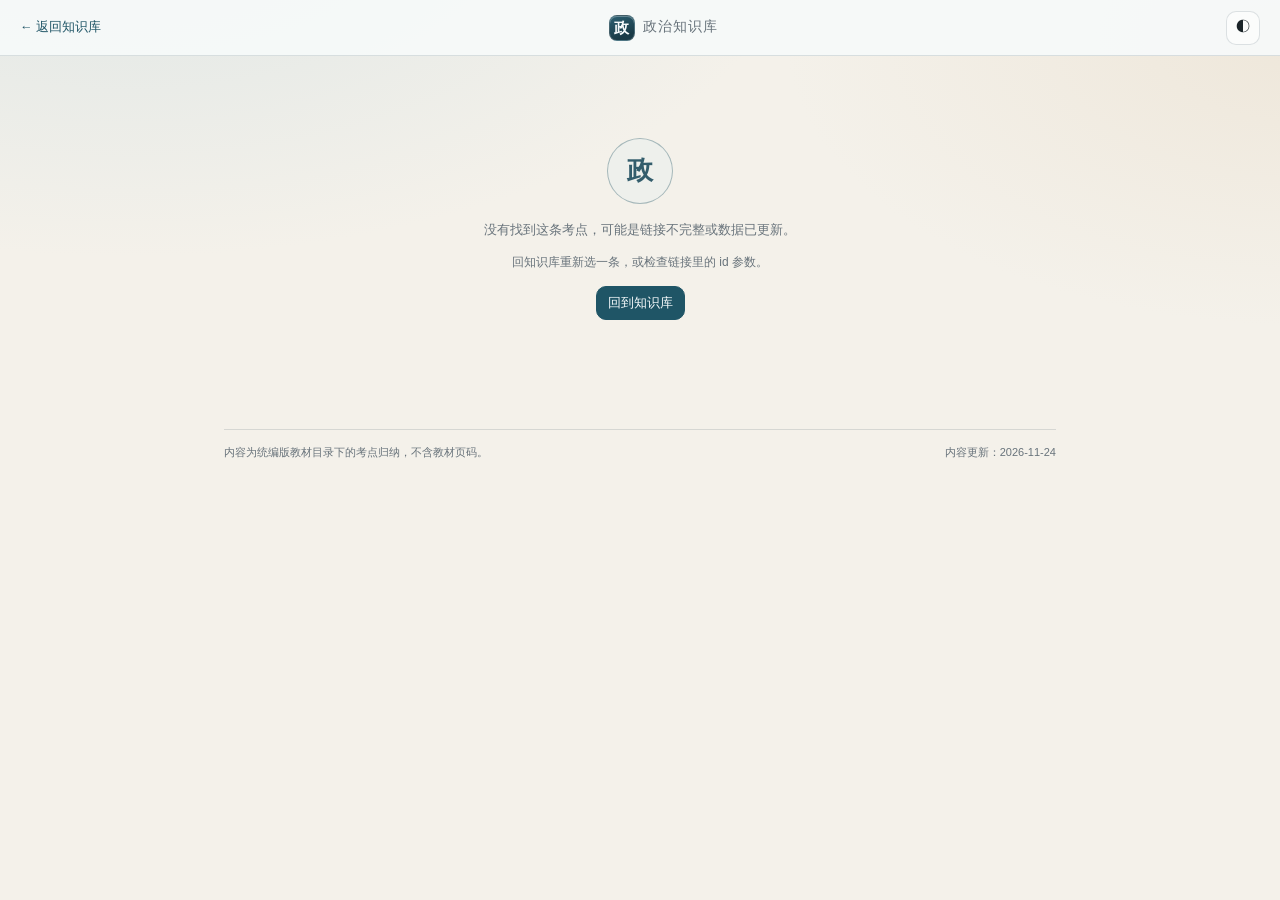
==== detail.html @ 2c2c84e7 "政治知识库：七本书 58 课 222 条考点，三栏站点 + 备份 + 离线" ====
<!DOCTYPE html>
<html lang="zh-CN">
<head>
<meta charset="utf-8">
<meta name="viewport" content="width=device-width, initial-scale=1, viewport-fit=cover">
<title>考点详情 · 政治知识库</title>
<meta name="description" content="高中思想政治单条考点详情：结论、要点、易错、考法、关键词与个人笔记，可独立打开与分享。">
<meta name="theme-color" content="#f4f1ea">
<script>(function(){try{var t=localStorage.getItem("zz.theme");if(!t){t=matchMedia("(prefers-color-scheme: dark)").matches?"dark":"light"}document.documentElement.dataset.theme=t}catch(e){}})();</script>
<link rel="stylesheet" href="assets/css/site.css?v=20261124d">
<link rel="icon" href="data:image/svg+xml,%3Csvg xmlns='http://www.w3.org/2000/svg' viewBox='0 0 64 64'%3E%3Crect width='64' height='64' rx='13' fill='%231f5566'/%3E%3Ctext x='32' y='45' text-anchor='middle' font-family='serif' font-size='34' fill='%23f7fbfc'%3E政%3C/text%3E%3C/svg%3E">
</head>
<body class="standalone">
<header class="page-head">
  <a class="page-back" href="index.html">← 返回知识库</a>
  <div class="page-brand"><span class="brand-mark" aria-hidden="true">政</span><span>政治知识库</span></div>
  <div class="page-head-actions">
    <button id="themeToggle" class="theme-btn" title="切换明暗主题" aria-label="切换明暗主题">◐</button>
  </div>
</header>

<main class="detail-page">
  <div id="detailBody" class="detail-body"></div>
  <div id="detailMissing" class="detail-empty" hidden>
    <div class="empty-glyph" aria-hidden="true">政</div>
    <p>没有找到这条考点，可能是链接不完整或数据已更新。</p>
    <p class="muted small">回知识库重新选一条，或检查链接里的 id 参数。</p>
    <p style="margin-top:14px"><a class="btn primary" href="index.html">回到知识库</a></p>
  </div>
  <footer class="page-foot">
    <span>内容为统编版教材目录下的考点归纳，不含教材页码。</span>
    <span id="pageUpdated"></span>
  </footer>
</main>

<script src="data/content.js?v=20261124d"></script>
<script src="assets/js/store.js?v=20261124d"></script>
<script src="assets/js/render.js?v=20261124d"></script>
<script src="assets/js/detail.js?v=20261124d"></script>
</body>
</html>
---- assets/css/site.css ----
/* ============================================================
   高中政治知识库 · 视觉规范
   暖纸阅读面 + 蓝灰玻璃 + 宋体标题 + 细边框；明暗同构
   状态色：已掌握（松绿）/ 待复习（赭石）/ 今日已复习（青蓝）/ 未标记（灰）
   ============================================================ */

:root{
  --paper:#f4f1ea;
  --paper-deep:#ece7dc;
  --card:#fffdf8;
  --raise:#eef1ef;
  --line:rgba(28,58,70,.14);
  --line-strong:rgba(28,58,70,.26);
  --ink:#1b2428;
  --muted:#68737b;
  --accent:#1f5566;
  --accent-weak:#e2edf0;
  --ok:#2f6b4f;
  --ok-weak:#e5f0e8;
  --warn:#8a5a2b;
  --warn-weak:#f6ecdf;
  --bad:#8f3b3b;
  --bad-weak:#f7e6e4;
  --today:#2b5d7d;
  --today-weak:#e3edf4;
  --glass:rgba(247,250,250,.93);
  --glass-strong:rgba(255,253,248,.985);
  --serif:"Songti SC","Noto Serif SC","Source Han Serif SC",STSong,SimSun,serif;
  --sans:-apple-system,BlinkMacSystemFont,"PingFang SC","Hiragino Sans GB","Microsoft YaHei",sans-serif;
  --r-lg:16px;
  --r-md:11px;
  --r-sm:8px;
  --shadow-1:0 1px 2px rgba(24,40,48,.05);
  --shadow-pane:0 14px 38px rgba(24,48,60,.07);
  --shadow-card:0 3px 12px rgba(24,48,60,.05);
  --header-h:62px;
  --hero-h:168px;
}

[data-theme="dark"]{
  color-scheme:dark;
  --paper:#0d1518;
  --paper-deep:#0a1114;
  --card:#162127;
  --raise:#1d2b32;
  --line:rgba(148,192,206,.16);
  --line-strong:rgba(148,192,206,.34);
  --ink:#ece7dc;
  --muted:#9fb0b8;
  --accent:#8fc4cf;
  --accent-weak:#153039;
  --ok:#98cdb1;
  --ok-weak:#143026;
  --warn:#e2b58c;
  --warn-weak:#372417;
  --bad:#f0a8a8;
  --bad-weak:#382022;
  --today:#93bcd8;
  --today-weak:#152b39;
  --glass:rgba(14,24,29,.94);
  --glass-strong:rgba(18,30,36,.985);
  --shadow-1:0 1px 2px rgba(0,0,0,.3);
  --shadow-pane:0 18px 44px rgba(0,3,6,.46);
  --shadow-card:0 10px 24px rgba(0,3,6,.32);
}

color-scheme:light;
html{color-scheme:light}
[data-theme="dark"]{color-scheme:dark}

*{box-sizing:border-box}
[hidden]{display:none!important}
html,body{height:100%}
body{
  margin:0;
  background:
    radial-gradient(1100px 560px at 10% -10%, rgba(206,222,226,.55), transparent 62%),
    radial-gradient(900px 500px at 102% 4%, rgba(232,220,201,.48), transparent 58%),
    var(--paper);
  color:var(--ink);
  font:14px/1.62 var(--sans);
  overflow:hidden;
  -webkit-font-smoothing:antialiased;
  transition:background-color .3s ease,color .3s ease;
}
h1,h2,h3,h4{margin:0}
button,input,select,textarea{font:inherit;color:inherit}
a{color:var(--accent);text-decoration:none}
::selection{background:rgba(31,85,102,.18)}

.skip-link{position:absolute;left:-999px;top:8px;z-index:60;background:var(--card);padding:8px 12px;border:2px solid var(--accent);border-radius:8px}
.skip-link:focus{left:8px}

/* ---------- 顶栏 ---------- */
.topbar{
  height:var(--header-h);
  display:flex;align-items:center;gap:16px;
  padding:0 20px;
  background:var(--glass);
  border-bottom:1px solid var(--line);
  position:relative;z-index:25;
}
.brand{display:flex;align-items:center;gap:10px;flex:0 0 auto;min-width:0}
.brand-mark{
  width:34px;height:34px;flex:0 0 auto;border-radius:10px;
  display:grid;place-items:center;
  font-family:var(--serif);font-size:19px;font-weight:700;color:#f6fbfc;
  background:linear-gradient(160deg,#2c6072,#1a3b47 78%);
  border:1px solid rgba(255,255,255,.18);
  box-shadow:inset 0 1px 0 rgba(255,255,255,.28);
}
.brand-text{display:flex;flex-direction:column;line-height:1.24;min-width:0}
.brand-text strong{font-family:var(--serif);font-size:16.5px;font-weight:700;letter-spacing:.06em;white-space:nowrap}
#brandSub{font-size:10.5px;letter-spacing:.06em;color:var(--muted);white-space:nowrap}

.searchbox{
  flex:1 1 auto;min-width:120px;max-width:620px;margin:0 auto;
  display:flex;align-items:center;gap:8px;
  background:rgba(255,255,255,.6);
  border:1px solid var(--line-strong);border-radius:999px;
  padding:6px 13px;
  transition:background .16s,border-color .16s,box-shadow .16s;
}
[data-theme="dark"] .searchbox{background:rgba(255,255,255,.045)}
.searchbox:focus-within{background:var(--glass-strong);border-color:var(--accent);box-shadow:0 0 0 3px rgba(31,85,102,.14)}
.search-icon{color:var(--muted);font-size:16px;line-height:1;flex:0 0 auto}
#searchInput{flex:1 1 auto;min-width:0;border:0;background:transparent;outline:none;padding:4px 0;font-size:13.5px}
#searchInput::-webkit-search-cancel-button{display:none}
kbd{font:11px/1 ui-monospace,SFMono-Regular,Menlo,monospace;border:1px solid var(--line-strong);border-radius:4px;padding:2px 5px;color:var(--muted);background:rgba(255,255,255,.55)}
[data-theme="dark"] kbd{background:rgba(255,255,255,.06)}

.topactions{display:flex;align-items:center;gap:6px;flex:0 0 auto}
.topactions .ico{display:none}
.mobile-only{display:none!important}
.btn{
  display:inline-flex;align-items:center;gap:6px;justify-content:center;
  border:1px solid var(--line);background:rgba(255,255,255,.5);
  border-radius:10px;padding:6px 11px;cursor:pointer;white-space:nowrap;
  font-size:12.5px;color:var(--ink);
  transition:background .15s,border-color .15s,color .15s;
}
[data-theme="dark"] .btn{background:rgba(255,255,255,.045)}
.btn:hover{background:var(--accent-weak);border-color:var(--line-strong)}
.btn.primary{background:var(--accent);border-color:var(--accent);color:#f7fbfc}
.btn.primary:hover{background:#184553}
.btn.ghost{background:transparent;border-color:transparent}
.btn.ghost:hover{background:rgba(255,255,255,.5)}
[data-theme="dark"] .btn.ghost:hover{background:rgba(255,255,255,.06)}
.btn.small{padding:4px 8px;font-size:11.5px;border-radius:8px}
.btn.danger{color:var(--bad);border-color:rgba(143,59,59,.35)}
.btn.danger:hover{background:var(--bad-weak)}
.btn[aria-pressed="true"]{background:var(--accent);border-color:var(--accent);color:#f7fbfc}
.icon-btn{width:32px;height:32px;padding:0;border-radius:9px;border:1px solid transparent;background:transparent;cursor:pointer;display:grid;place-items:center;color:var(--muted);font-size:15px}
.icon-btn:hover{background:rgba(255,255,255,.5);color:var(--ink)}
[data-theme="dark"] .icon-btn:hover{background:rgba(255,255,255,.06)}
.theme-btn{width:34px;height:34px;border-radius:10px;border:1px solid var(--line);background:rgba(255,255,255,.5);cursor:pointer;display:grid;place-items:center;font-family:var(--serif);font-size:14px;color:var(--ink)}
[data-theme="dark"] .theme-btn{background:rgba(255,255,255,.05)}
.theme-btn:hover{border-color:var(--line-strong);background:var(--accent-weak)}
.count{display:inline-block;min-width:18px;padding:0 5px;border-radius:9px;background:var(--raise);color:var(--muted);font-size:10.5px;line-height:18px;text-align:center;font-variant-numeric:tabular-nums}
.count.warn{background:var(--warn-weak);color:var(--warn)}
.count.ok{background:var(--ok-weak);color:var(--ok)}
.muted{color:var(--muted)}
.small{font-size:12px}
:focus-visible{outline:2px solid var(--accent);outline-offset:2px;border-radius:6px}
.link-btn{border:0;background:none;color:var(--accent);cursor:pointer;font-size:11.5px;padding:2px 0}
.link-btn:hover{text-decoration:underline}

/* ---------- Hero：晨光与柱廊 ---------- */
.hero{position:relative;height:var(--hero-h);overflow:hidden;isolation:isolate;color:#f6fafb;border-bottom:1px solid rgba(255,255,255,.1)}
.hero-scape{position:absolute;inset:0;width:100%;height:100%;z-index:-2}
.hero::after{
  content:"";position:absolute;inset:0;z-index:-1;pointer-events:none;
  background:
    linear-gradient(90deg,rgba(9,26,33,.9) 0%,rgba(12,32,40,.66) 42%,rgba(12,32,40,.34) 68%,rgba(10,27,35,.72) 100%),
    linear-gradient(0deg,rgba(8,24,31,.45) 0%,transparent 56%);
}
[data-theme="dark"] .hero-scape{filter:brightness(.62) saturate(.8)}
.hero-inner{height:100%;max-width:1560px;margin:0 auto;padding:20px 30px 18px;display:grid;grid-template-columns:minmax(0,1fr) auto;align-items:center;gap:28px}
.hero-copy{min-width:0;max-width:760px}
.hero-eyebrow{margin:0 0 7px;display:flex;align-items:center;gap:9px;font:600 10px/1.3 ui-monospace,SFMono-Regular,Menlo,monospace;letter-spacing:.24em;color:#bcd2da;text-transform:uppercase}
.hero-eyebrow::before{content:"";width:20px;height:1px;background:rgba(220,238,244,.6)}
.hero h1{margin:0;font-family:var(--serif);font-weight:700;font-size:clamp(26px,3vw,38px);line-height:1.16;letter-spacing:.03em;color:#f8fbfc}
.hero h1 em{font-style:normal;color:#f2d8b8;text-decoration:underline;text-decoration-thickness:2px;text-underline-offset:6px;text-decoration-color:rgba(242,216,184,.66)}
.hero-lede{margin:8px 0 0;max-width:640px;font-size:12.5px;line-height:1.7;color:rgba(235,244,247,.84)}
.hero-meta{display:flex;align-items:center;gap:9px;flex-wrap:wrap;margin-top:10px;font-size:11px;color:rgba(228,241,246,.7);letter-spacing:.04em}
.hero-meta .dot{width:3px;height:3px;border-radius:50%;background:rgba(228,241,246,.45)}
.hero-metrics{display:grid;grid-template-columns:repeat(2,minmax(106px,1fr));gap:8px;flex:0 0 auto}
.metric{padding:9px 12px 8px;border-radius:13px;background:rgba(240,249,252,.12);border:1px solid rgba(227,243,249,.2);box-shadow:inset 0 1px 0 rgba(255,255,255,.2)}
.metric-label{display:block;font-size:9.5px;letter-spacing:.12em;color:rgba(226,241,247,.68)}
.metric-value{display:flex;align-items:baseline;gap:3px;margin-top:1px}
.metric-value strong{font-family:var(--serif);font-size:22px;line-height:1.15;color:#f8fbfc;font-variant-numeric:tabular-nums}
.metric-value small{font-size:9.5px;color:rgba(226,241,247,.56)}
.metric.accent{background:rgba(242,216,184,.14);border-color:rgba(242,216,184,.28)}
.metric.accent .metric-value strong{color:#f4dcc0}

/* ---------- 三栏 ---------- */
.layout{
  height:calc(100vh - var(--header-h) - var(--hero-h));
  display:grid;grid-template-columns:272px minmax(0,1fr) 398px;
  gap:12px;padding:12px 16px 16px;
  min-height:0;
}
.pane{min-width:0;min-height:0;display:flex;flex-direction:column;overflow:hidden;background:var(--glass);border:1px solid var(--line);border-radius:var(--r-lg);box-shadow:var(--shadow-pane),inset 0 1px 0 rgba(255,255,255,.5)}
[data-theme="dark"] .pane{box-shadow:var(--shadow-pane),inset 0 1px 0 rgba(255,255,255,.05)}
.center-pane{background:color-mix(in srgb,var(--paper) 78%,transparent)}
.pane-head{flex:0 0 auto;height:48px;padding:0 15px;display:flex;align-items:center;justify-content:space-between;border-bottom:1px solid var(--line);background:linear-gradient(180deg,rgba(255,255,255,.5),rgba(255,255,255,.12))}
[data-theme="dark"] .pane-head{background:linear-gradient(180deg,rgba(255,255,255,.04),transparent)}
.pane-head h2{display:flex;align-items:center;gap:8px;font-family:var(--serif);font-size:14px;font-weight:700;letter-spacing:.1em}
.pane-head h2::before{content:"";width:5px;height:5px;border-radius:50%;background:var(--accent)}

/* 左栏 */
.filters{flex:0 0 auto;padding:10px 12px 9px;display:grid;grid-template-columns:1fr 1fr;gap:8px;border-bottom:1px solid var(--line);background:rgba(255,255,255,.2)}
[data-theme="dark"] .filters{background:rgba(255,255,255,.015)}
.field{display:flex;flex-direction:column;gap:3px;font-size:10px;letter-spacing:.08em;color:var(--muted)}
.field select{height:31px;border:1px solid var(--line);border-radius:9px;background:rgba(255,255,255,.66);padding:0 7px;font-size:12px;color:var(--ink)}
[data-theme="dark"] .field select{background:rgba(255,255,255,.05)}
.field select:focus{border-color:var(--accent);outline:none}
.filters .link-btn{grid-column:1 / -1;justify-self:start}
.filters .field:nth-child(3){grid-column:1 / -1}
.tree{flex:1 1 auto;overflow-y:auto;overscroll-behavior:contain;-webkit-overflow-scrolling:touch;padding:6px 6px 18px}
.tree-book{margin-bottom:2px}
.tree-toggle{width:100%;display:flex;align-items:center;gap:7px;border:0;background:none;cursor:pointer;text-align:left;padding:7px 8px;border-radius:9px;color:var(--ink)}
.tree-toggle:hover{background:rgba(255,255,255,.5)}
[data-theme="dark"] .tree-toggle:hover{background:rgba(255,255,255,.05)}
.tree-toggle .caret{width:13px;color:var(--muted);font-size:10px;transition:transform .16s;flex:0 0 auto}
.tree-toggle[aria-expanded="false"] .caret{transform:rotate(-90deg)}
.tree-book-title{display:block;font-family:var(--serif);font-size:13.5px;font-weight:700;letter-spacing:.02em;line-height:1.35}
.tree-book-title small{display:block;font-family:var(--sans);font-size:10px;color:var(--muted);margin:1px 0 0;font-weight:400;letter-spacing:.02em}
.tree-unit{padding:4px 8px 3px 21px;font-size:11px;color:var(--muted);letter-spacing:.03em}
.tree-lesson{display:flex;align-items:flex-start;gap:6px;padding:5px 8px 5px 25px;border-radius:8px;cursor:pointer;font-size:12.5px;line-height:1.45;color:var(--ink)}
.tree-lesson:hover{background:rgba(255,255,255,.5)}
[data-theme="dark"] .tree-lesson:hover{background:rgba(255,255,255,.05)}
.tree-lesson.active{background:var(--accent-weak);box-shadow:inset 3px 0 0 var(--accent)}
.tree-lesson .dot{flex:0 0 auto;width:6px;height:6px;border-radius:50%;margin-top:7px;background:var(--line-strong)}
.tree-lesson .dot.mastered{background:var(--ok)}
.tree-lesson .dot.review{background:var(--warn)}
.tree-lesson .dot.today{background:var(--today)}
.tree-lesson .num{color:var(--muted);font-size:10.5px;font-variant-numeric:tabular-nums;flex:0 0 auto;margin-top:2px}
.tree-lesson .lbl{flex:1 1 auto;min-width:0}
.tree-lesson .cnt{flex:0 0 auto;font-size:10px;color:var(--muted);border:1px solid var(--line);border-radius:8px;padding:0 5px;line-height:15px}
.pane-foot{flex:0 0 auto;border-top:1px solid var(--line);padding:10px 12px 11px;display:grid;grid-template-columns:1fr 1fr;gap:6px}
.pane-foot .btn{width:100%;justify-content:space-between;font-size:11.5px;background:rgba(255,255,255,.5)}
[data-theme="dark"] .pane-foot .btn{background:rgba(255,255,255,.04)}

/* 中栏 */
.home-strip{flex:0 0 auto;padding:8px 16px;display:flex;align-items:center;justify-content:space-between;gap:12px;background:rgba(255,255,255,.3);border-bottom:1px solid var(--line);font-size:11.5px}
[data-theme="dark"] .home-strip{background:rgba(255,255,255,.03)}
.strip-left{display:flex;align-items:baseline;gap:8px;min-width:0;flex-wrap:wrap}
.scope-label{font-family:var(--serif);font-size:13.5px;font-weight:700}
.strip-right{text-align:right;line-height:1.4;flex:0 0 auto}
.warn-line{display:block;color:var(--warn);font-size:11px}
.center-toolbar{flex:0 0 auto;min-height:50px;padding:6px 16px;display:flex;align-items:center;justify-content:space-between;gap:10px;border-bottom:1px solid var(--line);flex-wrap:wrap}
.result-line{font-size:11.5px;color:var(--muted);white-space:nowrap;overflow:hidden;text-overflow:ellipsis;min-width:0}
.result-line strong{color:var(--ink);font-family:var(--serif);font-size:16px}
.toolbar-actions{display:flex;align-items:center;gap:7px;flex:0 0 auto}
.toolbar-actions select{height:30px;border:1px solid var(--line);border-radius:9px;background:rgba(255,255,255,.62);padding:0 6px;font-size:11.5px}
[data-theme="dark"] .toolbar-actions select{background:rgba(255,255,255,.05)}
.list-viewport{flex:1 1 auto;min-height:0;overflow-y:auto;overscroll-behavior:contain;-webkit-overflow-scrolling:touch;padding:12px 14px 26px;position:relative}
.list-canvas{display:flex;flex-direction:column;gap:9px;width:100%}

/* 卡片：高度随内容，不截断 */
.k-card{
  position:relative;display:block;width:100%;text-align:left;
  background:color-mix(in srgb,var(--card) 94%,transparent);
  border:1px solid var(--line);border-radius:13px;
  padding:12px 15px 11px 18px;cursor:pointer;
  box-shadow:var(--shadow-card);
  transition:background .16s,border-color .16s,box-shadow .16s,transform .16s;
  color:var(--ink);overflow:visible;
}
.k-card::before{content:"";position:absolute;left:0;top:12px;bottom:12px;width:3px;border-radius:0 3px 3px 0;background:var(--line-strong)}
.k-card.mastered::before{background:var(--ok)}
.k-card.review::before{background:var(--warn)}
.k-card.today::before{background:var(--today)}
.k-card:hover{background:var(--card);border-color:var(--line-strong);box-shadow:0 9px 24px rgba(24,48,60,.1);transform:translateY(-1px)}
[data-theme="dark"] .k-card{background:color-mix(in srgb,var(--card) 88%,transparent);box-shadow:none}
[data-theme="dark"] .k-card:hover{background:var(--card)}
.k-card.selected{background:linear-gradient(100deg,color-mix(in srgb,var(--accent-weak) 90%,var(--card)),var(--card));border-color:color-mix(in srgb,var(--accent) 40%,var(--line));box-shadow:inset 0 0 0 1px color-mix(in srgb,var(--accent) 20%,transparent),0 8px 22px rgba(31,85,102,.1)}
.k-card .ct{display:flex;align-items:flex-start;gap:8px;font-size:14.5px;font-weight:650;line-height:1.4;letter-spacing:.01em}
.k-card .ct .idx{font-family:var(--serif);font-size:10.5px;color:var(--muted);flex:0 0 auto;margin-top:3px;font-variant-numeric:tabular-nums}
.k-card .ct span{flex:1 1 auto;min-width:0;overflow-wrap:anywhere}
.k-card .cc{margin-top:4px;font-size:12.5px;line-height:1.6;color:color-mix(in srgb,var(--ink) 72%,var(--muted));overflow-wrap:anywhere}
.k-card .cm{display:flex;align-items:center;gap:6px;flex-wrap:wrap;margin-top:7px;font-size:10.5px;color:var(--muted)}
.k-card .cm .src{min-width:0;overflow-wrap:anywhere}
.k-card .cm .spacer{flex:1 1 auto}
.k-card .cd-link{flex:0 0 auto;font-size:10.5px;color:var(--accent);border-bottom:1px solid color-mix(in srgb,var(--accent) 45%,transparent);padding-bottom:1px}
.badge{display:inline-flex;align-items:center;gap:3px;padding:1px 6px;border-radius:999px;font-size:10px;line-height:16px;border:1px solid color-mix(in srgb,var(--line) 75%,transparent);background:rgba(255,255,255,.5);color:color-mix(in srgb,var(--ink) 76%,var(--muted));white-space:nowrap}
[data-theme="dark"] .badge{background:rgba(255,255,255,.05)}
.badge.book{background:var(--accent-weak);color:var(--accent);border-color:color-mix(in srgb,var(--accent) 26%,transparent)}
.badge.type{background:transparent;color:var(--muted)}
[data-theme="dark"] .badge.type{background:rgba(255,255,255,.06)}
.badge.ok{background:var(--ok-weak);color:var(--ok);border-color:color-mix(in srgb,var(--ok) 30%,transparent)}
.badge.warn{background:var(--warn-weak);color:var(--warn);border-color:color-mix(in srgb,var(--warn) 30%,transparent)}
.badge.today{background:var(--today-weak);color:var(--today);border-color:color-mix(in srgb,var(--today) 30%,transparent)}
.badge.bad{background:var(--bad-weak);color:var(--bad)}
.badge.custom{background:#efe6f2;color:#6b5378}
[data-theme="dark"] .badge.custom{background:#2a2130;color:#d4c2dd}
.badge.due{font-weight:650}
mark{background:rgba(242,216,184,.66);color:inherit;border-radius:2px;padding:0 1px}
[data-theme="dark"] mark{background:rgba(226,181,140,.34)}

.empty-state{padding:48px 20px;text-align:center;background:rgba(255,255,255,.5);border:1px dashed var(--line-strong);border-radius:14px}
[data-theme="dark"] .empty-state{background:rgba(255,255,255,.03)}
.empty-state h3{font-family:var(--serif);font-size:16px;margin-bottom:5px}
.nearest-title{font-size:11.5px;color:var(--muted);margin:14px 0 7px;font-weight:600}
.nearest{display:flex;flex-direction:column;gap:6px;max-width:700px;margin:0 auto}
.nearest-item{display:flex;flex-direction:column;gap:1px;text-align:left;border:1px solid var(--line);background:var(--card);border-radius:9px;padding:7px 10px;cursor:pointer;font-size:12px}
.nearest-item:hover{background:var(--accent-weak)}

/* 右栏详情 */
.detail-empty{padding:56px 22px;text-align:center;color:var(--muted);font-size:12.5px}
.empty-glyph{width:66px;height:66px;margin:0 auto 16px;display:grid;place-items:center;border:1px solid color-mix(in srgb,var(--accent) 24%,var(--line));border-radius:50%;background:color-mix(in srgb,var(--accent-weak) 34%,transparent);color:color-mix(in srgb,var(--accent) 72%,var(--muted));font-family:var(--serif);font-size:26px;font-weight:700}
.detail-body{flex:1 1 auto;overflow-y:auto;overscroll-behavior:contain;-webkit-overflow-scrolling:touch;padding:17px 18px 40px;overflow-wrap:anywhere}
.detail-title{font-family:var(--serif);font-size:21px;font-weight:700;line-height:1.45;margin:0 0 9px}
.detail-badges{display:flex;flex-wrap:wrap;gap:5px;margin-bottom:12px}
.detail-lead{font-size:13px;line-height:1.75;color:color-mix(in srgb,var(--ink) 82%,var(--muted));margin:0 0 4px}
.detail-section{margin-top:18px}
.detail-section h3{display:flex;align-items:center;gap:8px;font:600 10px/1.4 ui-monospace,SFMono-Regular,Menlo,monospace;letter-spacing:.16em;color:var(--muted);text-transform:uppercase;margin-bottom:7px}
.detail-section h3::after{content:"";flex:1;height:1px;background:var(--line)}
.detail-content ul{margin:0;padding-left:1.05em}
.detail-content li{font-size:13px;line-height:1.8;margin-bottom:3px}
.detail-content li strong{color:var(--accent);font-weight:650}
.core-box{background:color-mix(in srgb,var(--paper) 74%,#fff);border:1px solid var(--line);border-left:3px solid var(--accent);border-radius:0 10px 10px 0;padding:10px 12px}
[data-theme="dark"] .core-box{background:color-mix(in srgb,var(--card) 70%,transparent)}
.pitfall{background:var(--warn-weak);border:1px solid color-mix(in srgb,var(--warn) 26%,transparent);border-radius:10px;padding:9px 11px;font-size:12.5px;line-height:1.72;color:color-mix(in srgb,var(--ink) 88%,var(--warn))}
.exam-box{background:var(--accent-weak);border:1px solid color-mix(in srgb,var(--accent) 20%,transparent);border-radius:10px;padding:9px 11px;font-size:12.5px;line-height:1.72}
.kw-row{display:flex;flex-wrap:wrap;gap:5px}
.kw{background:rgba(255,255,255,.6);border:1px solid var(--line);border-radius:999px;padding:2px 8px;font-size:11px;color:var(--muted)}
[data-theme="dark"] .kw{background:rgba(255,255,255,.05)}
.detail-actions{display:flex;flex-wrap:wrap;gap:7px;margin-top:14px}
.status-row{display:flex;flex-wrap:wrap;gap:6px}
.status-row .btn{font-size:11.5px}
.note-box{margin-top:8px}
.note-box textarea{width:100%;min-height:96px;resize:vertical;border:1px solid var(--line);border-radius:10px;background:rgba(255,255,255,.6);padding:9px 10px;font-size:12.5px;line-height:1.7;color:var(--ink)}
[data-theme="dark"] .note-box textarea{background:rgba(255,255,255,.05)}
.note-box textarea:focus{background:var(--card);border-color:var(--accent);outline:none}
.note-actions{display:flex;align-items:center;justify-content:space-between;margin-top:5px;gap:8px}
.hint{font-size:11px;color:var(--muted)}
.review-line{display:flex;align-items:center;gap:6px 14px;flex-wrap:wrap;font-size:11.5px;color:var(--muted);margin-top:7px}
.review-line strong{color:var(--ink);font-weight:600}
.related{display:flex;flex-direction:column;gap:4px}
.related-item{display:flex;align-items:center;gap:6px;border:1px solid var(--line);border-radius:8px;background:rgba(255,255,255,.45);padding:6px 9px;font-size:11.5px;cursor:pointer;text-align:left}
[data-theme="dark"] .related-item{background:rgba(255,255,255,.03)}
.related-item:hover{background:var(--accent-weak);border-color:var(--line-strong)}
.related-item .t{flex:1 1 auto;min-width:0;overflow-wrap:anywhere}
.detail-source{margin-top:16px;display:flex;align-items:center;justify-content:space-between;gap:8px;background:rgba(255,255,255,.42);border:1px solid var(--line);border-radius:10px;padding:8px 10px;font-size:11.5px;color:var(--muted)}
[data-theme="dark"] .detail-source{background:rgba(255,255,255,.03)}

/* 移动端底栏 */
.mobile-tabs{display:none}
.scrim{position:fixed;inset:0;background:rgba(10,24,30,.36);z-index:30}
.toast{position:fixed;left:50%;bottom:26px;transform:translate3d(-50%,14px,0);background:color-mix(in srgb,var(--ink) 94%,#000);color:var(--card);padding:8px 14px;border-radius:10px;font-size:12px;opacity:0;pointer-events:none;transition:opacity .18s,transform .18s;z-index:80;max-width:86vw}
.toast.show{opacity:1;transform:translate3d(-50%,0,0)}

/* 弹窗 */
.modal-root{position:fixed;inset:0;z-index:60;background:rgba(10,24,30,.44);display:flex;align-items:center;justify-content:center;padding:18px}
.modal{width:min(660px,100%);max-height:calc(100vh - 40px);background:var(--glass-strong);border:1px solid var(--line);border-radius:18px;display:flex;flex-direction:column;overflow:hidden;box-shadow:0 28px 70px rgba(8,20,26,.3);animation:pop .16s ease-out}
@keyframes pop{from{opacity:0;transform:translate3d(0,8px,0)}to{opacity:1;transform:none}}
.modal-head{padding:13px 17px;border-bottom:1px solid var(--line);display:flex;align-items:center;justify-content:space-between;gap:10px}
.modal-head h3{font-family:var(--serif);font-size:17px}
.modal-body{padding:15px 17px;overflow-y:auto;overscroll-behavior:contain}
.modal-foot{padding:11px 17px;border-top:1px solid var(--line);display:flex;justify-content:flex-end;gap:8px;flex-wrap:wrap}
.form-grid{display:grid;grid-template-columns:1fr 1fr;gap:11px}
.form-grid .full{grid-column:1 / -1}
.form-field{display:flex;flex-direction:column;gap:3px;font-size:11.5px;color:var(--muted)}
.form-field input,.form-field select,.form-field textarea{border:1px solid var(--line);border-radius:9px;padding:7px 9px;font-size:12.5px;background:rgba(255,255,255,.66);color:var(--ink)}
[data-theme="dark"] .form-field input,[data-theme="dark"] .form-field select,[data-theme="dark"] .form-field textarea{background:rgba(255,255,255,.05)}
.form-field textarea{min-height:76px;resize:vertical;line-height:1.6}
.form-field input:focus,.form-field select:focus,.form-field textarea:focus{border-color:var(--accent);outline:none}
.counter{font-size:10.5px;color:var(--muted);text-align:right}
.counter.over{color:var(--bad)}
.seg{display:flex;gap:6px;flex-wrap:wrap}
.seg button{border:1px solid var(--line);background:rgba(255,255,255,.6);border-radius:999px;padding:3px 10px;font-size:11.5px;cursor:pointer;color:var(--muted)}
.seg button[aria-pressed="true"]{background:var(--accent);border-color:var(--accent);color:#f7fbfc}
.list-mini{display:flex;flex-direction:column;gap:6px}
.list-mini .row{display:flex;align-items:center;justify-content:space-between;gap:9px;padding:7px 9px;border:1px solid var(--line);border-radius:9px;background:rgba(255,255,255,.45);font-size:12px}
[data-theme="dark"] .list-mini .row{background:rgba(255,255,255,.03)}
.snap-meta{color:var(--muted);font-size:11px}
.danger-note,.info-note{border-radius:9px;padding:8px 10px;font-size:11.5px;line-height:1.65}
.danger-note{background:var(--bad-weak);border:1px solid color-mix(in srgb,var(--bad) 30%,transparent)}
.info-note{background:var(--accent-weak);border:1px solid color-mix(in srgb,var(--accent) 22%,transparent)}
.shortcut-table{width:100%;border-collapse:collapse;font-size:12px}
.shortcut-table td{padding:6px 3px;border-bottom:1px solid var(--line)}
.shortcut-table td:last-child{text-align:right;color:var(--muted)}
.cal{display:grid;grid-template-columns:repeat(7,minmax(0,1fr));gap:4px;margin:7px auto 0;max-width:330px}
.cal-cell{aspect-ratio:1/1;display:grid;place-items:center;border:1px solid var(--line);border-radius:7px;font-size:11px;color:var(--muted);background:rgba(255,255,255,.35)}
.cal-week{font-size:10px;color:var(--muted);text-align:center;padding-bottom:1px}
.cal-cell.on{background:var(--today-weak);border-color:color-mix(in srgb,var(--today) 45%,transparent);color:var(--today);font-weight:650}
.cal-cell.today{outline:2px solid var(--accent);outline-offset:1px}
.cal-empty{border:0;background:none}

/* ---------- 响应式 ---------- */
@media (max-width:1320px){
  .layout{grid-template-columns:250px minmax(0,1fr) 368px}
}
@media (max-width:1180px){
  .layout{grid-template-columns:224px minmax(0,1fr) 330px;gap:10px;padding:10px 12px 12px}
  .hero-metrics{grid-template-columns:repeat(2,minmax(94px,1fr))}
}
@media (max-width:1080px){
  .layout{grid-template-columns:206px minmax(0,1fr) 300px}
  .hero-lede{max-width:520px}
}
@media (max-width:980px){
  body{overflow:hidden}
  .hero{display:none}
  .layout{display:block;position:relative;height:calc(100vh - var(--header-h));padding:0}
  .pane{border-radius:0;border-left:0;border-right:0;border-top:0;box-shadow:none}
  .center-pane{height:100%}
  .left-pane{position:fixed;top:var(--header-h);bottom:0;left:0;width:min(330px,88vw);z-index:40;border:1px solid var(--line-strong);border-radius:0 16px 16px 0;transform:translate3d(-102%,0,0);transition:transform .22s ease;box-shadow:0 20px 50px rgba(8,20,26,.2)}
  .left-pane.open{transform:none}
  .right-pane{position:fixed;left:8px;right:8px;bottom:calc(72px + env(safe-area-inset-bottom));height:min(68vh,560px);z-index:40;border:1px solid var(--line-strong);border-radius:16px;transform:translate3d(0,110%,0);transition:transform .24s ease;box-shadow:0 20px 50px rgba(8,20,26,.24)}
  .right-pane.open{transform:none}
  .mobile-tabs{display:flex;position:fixed;left:50%;bottom:calc(12px + env(safe-area-inset-bottom));transform:translate3d(-50%,0,0);z-index:45;width:min(92vw,360px);background:var(--glass-strong);border:1px solid var(--line-strong);border-radius:999px;padding:4px;gap:3px;box-shadow:0 10px 30px rgba(8,20,26,.18)}
  .mobile-tabs button{border:0;background:none;padding:7px 10px;border-radius:999px;font-size:12.5px;color:var(--muted);white-space:nowrap;flex:1 1 0;min-width:0}
  .mobile-tabs button.active{background:var(--accent);color:#f7fbfc}
  .searchbox{max-width:none}
  #searchKbd{display:none}
  .mobile-only{display:grid!important}
  .list-viewport{padding-bottom:92px}
  .brand-text{display:none}
}
@media (max-width:640px){
  .topbar{gap:6px;padding:0 8px}
  .brand-mark{width:30px;height:30px;font-size:16px;border-radius:9px}
  .searchbox{padding:5px 9px;min-width:0}
  #searchInput{font-size:12.5px}
  .topactions{gap:3px}
  .topactions .ico{display:none}
  .topactions .count{display:none}
  .topactions .btn{padding:5px 7px;font-size:11px}
  .theme-btn{width:31px;height:31px}
  .home-strip{padding:7px 12px;flex-direction:column;align-items:flex-start;gap:2px}
  .strip-right{text-align:left}
  .center-toolbar{padding:6px 12px;min-height:46px}
  .list-viewport{padding:9px 10px 92px}
  .k-card{padding:10px 12px 9px 15px}
  .form-grid{grid-template-columns:1fr}
}
@media (prefers-reduced-motion:reduce){
  *{animation-duration:.001ms!important;transition-duration:.001ms!important}
}

/* ---------- 独立详情页 ---------- */
.standalone{height:auto;min-height:100%;overflow:auto}
.standalone body{overflow:auto}
.page-head{
  position:sticky;top:0;z-index:20;height:56px;
  display:flex;align-items:center;justify-content:space-between;gap:12px;
  padding:0 20px;background:var(--glass);border-bottom:1px solid var(--line);
}
.page-back{font-size:12.5px;color:var(--accent);white-space:nowrap}
.page-back:hover{text-decoration:underline}
.page-brand{display:flex;align-items:center;gap:8px;font-family:var(--serif);font-size:14px;letter-spacing:.06em;color:var(--muted)}
.page-brand .brand-mark{width:26px;height:26px;font-size:15px;border-radius:8px}
.detail-page{max-width:880px;margin:0 auto;padding:26px 24px 70px}
.detail-page .detail-body{overflow:visible;padding:0;flex:none}
.detail-page .detail-title{font-size:clamp(24px,3.4vw,32px);line-height:1.35}
.detail-page .detail-lead{font-size:14px;line-height:1.85;margin-top:2px}
.detail-page .detail-section{margin-top:22px}
.detail-page .core-box,.detail-page .pitfall,.detail-page .exam-box{font-size:13.5px}
.detail-page .detail-content li{font-size:13.5px;line-height:1.85}
.detail-crumb{font-size:11.5px;letter-spacing:.04em;color:var(--muted);margin-bottom:8px}
.status-block{margin-top:14px;padding-top:12px;border-top:1px solid var(--line)}
.status-block .status-row{gap:7px}
.page-foot{display:flex;justify-content:space-between;gap:12px;flex-wrap:wrap;margin-top:40px;padding-top:14px;border-top:1px solid var(--line);font-size:11px;color:var(--muted)}
@media (max-width:640px){
  .detail-page{padding:18px 14px 80px}
  .page-head{padding:0 12px}
  .page-brand{display:none}
  .status-block .status-row .btn{flex:1 1 auto}
}

/* 详情状态按钮的选中态 */
.status-row .btn[aria-pressed="true"]{background:var(--accent-weak);border-color:color-mix(in srgb,var(--accent) 42%,var(--line));color:var(--accent)}
.status-row .btn[data-act="done-today"][aria-pressed="true"]{background:var(--today);border-color:var(--today);color:#f7fbfc}
[data-theme="dark"] .status-row .btn[data-act="done-today"][aria-pressed="true"]{color:#0d1518}

/* 树根节点 */
.tree-lesson.root{width:100%;padding:6px 8px;margin-bottom:4px;border:0;border-bottom:1px dashed var(--line);border-radius:0;background:none;text-align:left;font:inherit;color:var(--ink)}
.tree-lesson.root .dot{margin-top:6px}
.tree-lesson.root .lbl{font-family:var(--serif);font-weight:700;font-size:13px}


/* 深色下浅色主色的反色文字，保证对比 */
[data-theme="dark"] .btn.primary,
[data-theme="dark"] .btn[aria-pressed="true"],
[data-theme="dark"] .mobile-tabs button.active,
[data-theme="dark"] .seg button[aria-pressed="true"]{color:#0b1418}
[data-theme="dark"] .icon-btn:hover{color:var(--ink)}
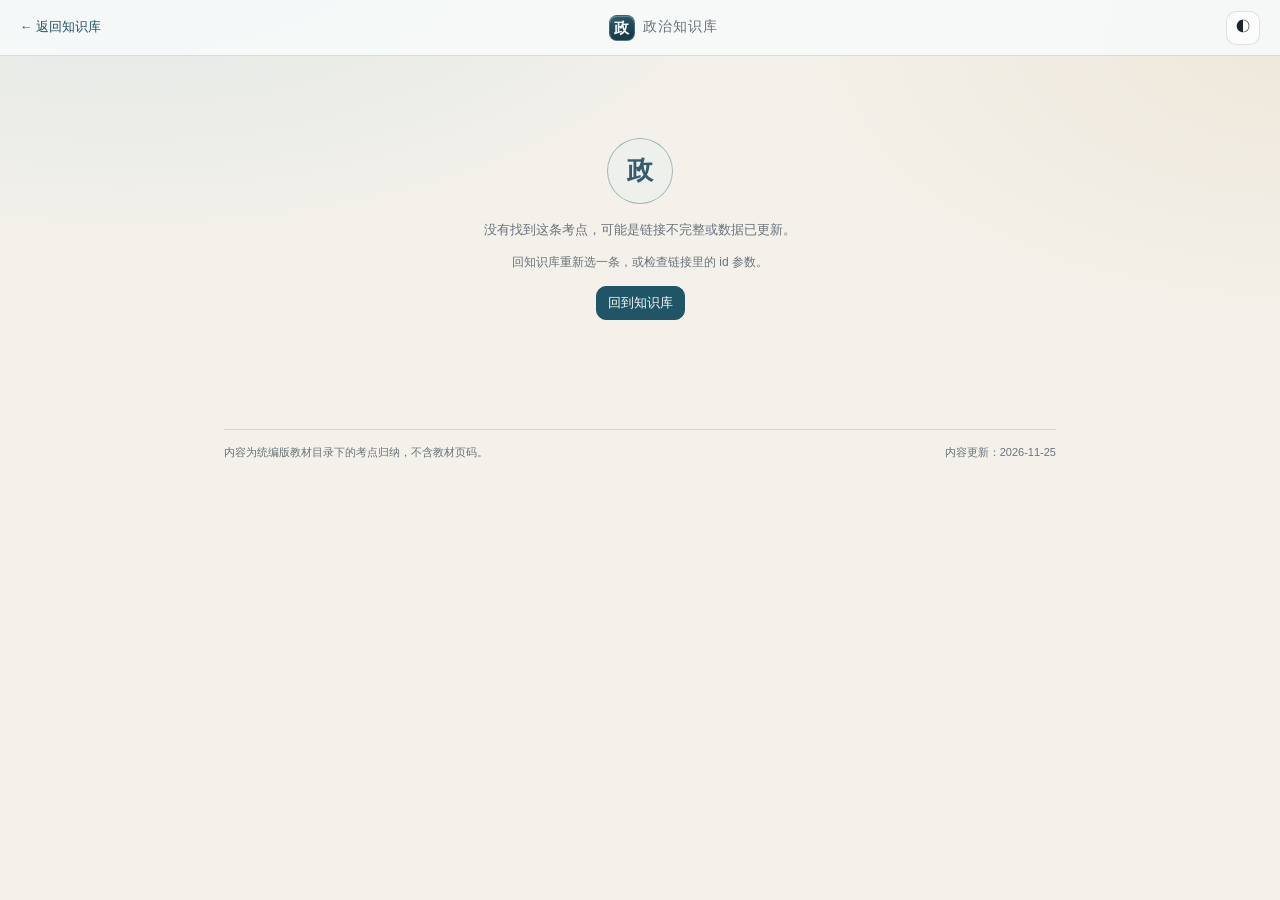
==== commit 8e8a32e3: "扩容：18 主体×6 维矩阵、18 组易混对照、58 课本课脉络" ====
--- a/detail.html
+++ b/detail.html
@@ -7,7 +7,7 @@
 <meta name="description" content="高中思想政治单条考点详情：结论、要点、易错、考法、关键词与个人笔记，可独立打开与分享。">
 <meta name="theme-color" content="#f4f1ea">
 <script>(function(){try{var t=localStorage.getItem("zz.theme");if(!t){t=matchMedia("(prefers-color-scheme: dark)").matches?"dark":"light"}document.documentElement.dataset.theme=t}catch(e){}})();</script>
-<link rel="stylesheet" href="assets/css/site.css?v=20261124d">
+<link rel="stylesheet" href="assets/css/site.css?v=20261125c">
 <link rel="icon" href="data:image/svg+xml,%3Csvg xmlns='http://www.w3.org/2000/svg' viewBox='0 0 64 64'%3E%3Crect width='64' height='64' rx='13' fill='%231f5566'/%3E%3Ctext x='32' y='45' text-anchor='middle' font-family='serif' font-size='34' fill='%23f7fbfc'%3E政%3C/text%3E%3C/svg%3E">
 </head>
 <body class="standalone">
@@ -33,9 +33,10 @@
   </footer>
 </main>
 
-<script src="data/content.js?v=20261124d"></script>
-<script src="assets/js/store.js?v=20261124d"></script>
-<script src="assets/js/render.js?v=20261124d"></script>
-<script src="assets/js/detail.js?v=20261124d"></script>
+<script src="data/content.js?v=20261125c"></script>
+<script src="data/views.js?v=20261125c"></script>
+<script src="assets/js/store.js?v=20261125c"></script>
+<script src="assets/js/render.js?v=20261125c"></script>
+<script src="assets/js/detail.js?v=20261125c"></script>
 </body>
 </html>
--- a/assets/css/site.css
+++ b/assets/css/site.css
@@ -409,6 +409,7 @@
   .center-pane{height:100%}
   .left-pane{position:fixed;top:var(--header-h);bottom:0;left:0;width:min(330px,88vw);z-index:40;border:1px solid var(--line-strong);border-radius:0 16px 16px 0;transform:translate3d(-102%,0,0);transition:transform .22s ease;box-shadow:0 20px 50px rgba(8,20,26,.2)}
   .left-pane.open{transform:none}
+  .left-pane,.right-pane{background:var(--card)}
   .right-pane{position:fixed;left:8px;right:8px;bottom:calc(72px + env(safe-area-inset-bottom));height:min(68vh,560px);z-index:40;border:1px solid var(--line-strong);border-radius:16px;transform:translate3d(0,110%,0);transition:transform .24s ease;box-shadow:0 20px 50px rgba(8,20,26,.24)}
   .right-pane.open{transform:none}
   .mobile-tabs{display:flex;position:fixed;left:50%;bottom:calc(12px + env(safe-area-inset-bottom));transform:translate3d(-50%,0,0);z-index:45;width:min(92vw,360px);background:var(--glass-strong);border:1px solid var(--line-strong);border-radius:999px;padding:4px;gap:3px;box-shadow:0 10px 30px rgba(8,20,26,.18)}
@@ -418,6 +419,7 @@
   #searchKbd{display:none}
   .mobile-only{display:grid!important}
   .list-viewport{padding-bottom:92px}
+  .right-pane .detail-body{padding-bottom:112px}
   .brand-text{display:none}
 }
 @media (max-width:640px){
@@ -488,3 +490,134 @@
 [data-theme="dark"] .mobile-tabs button.active,
 [data-theme="dark"] .seg button[aria-pressed="true"]{color:#0b1418}
 [data-theme="dark"] .icon-btn:hover{color:var(--ink)}
+
+/* ---------- 视图切换 ---------- */
+.viewbar{flex:0 0 auto;display:flex;align-items:center;gap:4px;padding:6px 12px;border-bottom:1px solid var(--line);background:rgba(255,255,255,.35)}
+[data-theme="dark"] .viewbar{background:rgba(255,255,255,.02)}
+.viewbar button{border:1px solid transparent;background:transparent;border-radius:999px;padding:4px 11px;font-size:12px;color:var(--muted);cursor:pointer;white-space:nowrap;transition:background .15s,color .15s,border-color .15s}
+.viewbar button:hover{background:rgba(255,255,255,.6);color:var(--ink)}
+[data-theme="dark"] .viewbar button:hover{background:rgba(255,255,255,.06)}
+.viewbar button.active{background:var(--accent);border-color:var(--accent);color:#f7fbfc}
+[data-theme="dark"] .viewbar button.active{color:#0b1418}
+.viewbar-hint{margin-left:auto;font-size:11px;color:var(--muted);white-space:nowrap;overflow:hidden;text-overflow:ellipsis}
+.alt-view{flex:1 1 auto;min-height:0;overflow-y:auto;overscroll-behavior:contain;-webkit-overflow-scrolling:touch;padding:13px 15px 34px}
+
+/* 维度索引（左栏） */
+.dim-item{display:flex;flex-direction:column;gap:1px;width:100%;text-align:left;border:1px solid transparent;background:none;border-radius:8px;padding:7px 9px;cursor:pointer;color:var(--ink)}
+.dim-item:hover{background:rgba(255,255,255,.5)}
+[data-theme="dark"] .dim-item:hover{background:rgba(255,255,255,.05)}
+.dim-item.active{background:var(--accent-weak);border-color:color-mix(in srgb,var(--accent) 30%,var(--line));box-shadow:inset 3px 0 0 var(--accent)}
+.dim-item .t{font-size:12.5px;font-weight:600}
+.dim-item .h{font-size:10.5px;color:color-mix(in srgb,var(--ink) 40%,var(--muted));line-height:1.5}
+
+/* 主体矩阵 */
+.mx-head{display:flex;align-items:baseline;justify-content:space-between;gap:10px;margin-bottom:9px}
+.mx-head h3{font-family:var(--serif);font-size:15px;font-weight:700;letter-spacing:.04em}
+.mx-head .mx-count{font-size:11px;color:var(--muted);white-space:nowrap}
+.mx-note{font-size:11.5px;line-height:1.65;color:var(--muted);background:rgba(255,255,255,.45);border:1px solid var(--line);border-radius:9px;padding:7px 10px;margin-bottom:11px}
+[data-theme="dark"] .mx-note{background:rgba(255,255,255,.03)}
+.mx-list{display:flex;flex-direction:column;gap:9px}
+.mx-card{background:color-mix(in srgb,var(--card) 94%,transparent);border:1px solid var(--line);border-radius:13px;padding:11px 14px 10px;box-shadow:var(--shadow-card);cursor:pointer;transition:border-color .15s,background .15s,box-shadow .15s}
+.mx-card:hover{border-color:var(--line-strong);background:var(--card);box-shadow:0 8px 22px rgba(24,48,60,.09)}
+.mx-card.selected{border-color:color-mix(in srgb,var(--accent) 44%,var(--line));background:linear-gradient(100deg,color-mix(in srgb,var(--accent-weak) 84%,var(--card)),var(--card));box-shadow:inset 0 0 0 1px color-mix(in srgb,var(--accent) 18%,transparent)}
+.mx-card header{display:flex;align-items:center;gap:8px;flex-wrap:wrap}
+.mx-card h3{font-family:var(--serif);font-size:17px;font-weight:700;letter-spacing:.02em;line-height:1.35}
+.mx-card .mx-sum{margin:3px 0 0;font-size:12px;line-height:1.6;color:color-mix(in srgb,var(--ink) 70%,var(--muted))}
+.mx-card dl{margin:8px 0 0;display:grid;gap:0}
+.mx-row{display:grid;grid-template-columns:90px minmax(0,1fr);gap:10px;padding:6px 0 0;border-top:1px dashed var(--line)}
+.mx-row:first-child{border-top:0;padding-top:2px}
+.mx-row dt{font-size:10.5px;letter-spacing:.06em;color:color-mix(in srgb,var(--ink) 46%,var(--muted));line-height:1.7}
+.mx-row dd{margin:0;font-size:12.5px;line-height:1.72;overflow-wrap:anywhere}
+.mx-row.hl dt{color:var(--accent);font-weight:600}
+.mx-foot{margin-top:8px;display:flex;align-items:center;justify-content:space-between;gap:8px;font-size:10.5px;color:var(--muted)}
+.mx-foot .go{color:var(--accent);border-bottom:1px solid color-mix(in srgb,var(--accent) 44%,transparent);padding-bottom:1px}
+.mx-detail .mx-dim{padding:9px 11px;border-radius:10px;border:1px solid transparent}
+.mx-detail .mx-dim.on{background:var(--accent-weak);border-color:color-mix(in srgb,var(--accent) 24%,var(--line))}
+.mx-detail .mx-dim h3{margin-bottom:5px}
+.mx-detail .mx-dim p{margin:0;font-size:12.5px;line-height:1.75}
+
+/* 易混对照 */
+.pair-list{display:flex;flex-direction:column;gap:10px}
+.pair-card{background:color-mix(in srgb,var(--card) 94%,transparent);border:1px solid var(--line);border-radius:13px;padding:11px 14px 11px;box-shadow:var(--shadow-card);cursor:pointer;transition:border-color .15s,background .15s}
+.pair-card:hover{border-color:var(--line-strong);background:var(--card)}
+.pair-card.selected{border-color:color-mix(in srgb,var(--accent) 44%,var(--line));background:linear-gradient(100deg,color-mix(in srgb,var(--accent-weak) 84%,var(--card)),var(--card))}
+.pair-card h3{font-family:var(--serif);font-size:16px;font-weight:700;letter-spacing:.02em;line-height:1.35;margin-bottom:8px}
+.pair-grid{display:grid;grid-template-columns:1fr 1fr;gap:9px}
+.pair-side{background:color-mix(in srgb,var(--paper) 62%,transparent);border:1px solid var(--line);border-radius:9px;padding:8px 10px}
+[data-theme="dark"] .pair-side{background:rgba(255,255,255,.035)}
+.pair-side .pair-label{display:block;font-family:var(--serif);font-size:12.5px;font-weight:700;color:var(--accent);margin-bottom:2px;letter-spacing:.04em}
+.pair-side p{margin:0;font-size:12px;line-height:1.68;overflow-wrap:anywhere}
+.pair-diff{margin:9px 0 0;padding-left:1.05em;font-size:12px;line-height:1.72}
+.pair-diff li{margin-bottom:2px}
+.pair-pitfall{margin:9px 0 0;font-size:11.5px;line-height:1.7;padding:7px 9px;border-radius:8px;background:var(--warn-weak);border:1px solid color-mix(in srgb,var(--warn) 24%,transparent);color:color-mix(in srgb,var(--ink) 88%,var(--warn))}
+.pair-detail .pair-grid{margin-top:4px}
+.pair-detail .pair-side{padding:11px 13px}
+.pair-detail .pair-side p{font-size:13px;line-height:1.8}
+
+/* 视图模式下的栏位增删 */
+.mode-matrix .filters,.mode-pairs .filters{display:none}
+.mode-matrix #collapseAll,.mode-pairs #collapseAll{display:none}
+.mode-matrix #customBtn,.mode-pairs #customBtn{display:none}
+.mode-matrix .pane-foot,.mode-pairs .pane-foot{grid-template-columns:1fr}
+
+@media (max-width:1180px){
+  .pair-detail .pair-grid{grid-template-columns:1fr}
+}
+@media (max-width:980px){
+  .viewbar{padding:5px 10px}
+  .viewbar button{padding:4px 9px;font-size:11.5px}
+  .viewbar-hint{display:none}
+  .alt-view{padding:10px 12px 96px}
+}
+@media (max-width:640px){
+  .mx-row{grid-template-columns:1fr;gap:1px}
+  .mx-row dt{font-size:10px}
+  .pair-grid,.pair-detail .pair-grid{grid-template-columns:1fr}
+  .mx-card h3{font-size:16px}
+}
+
+/* ---------- 本课脉络（总览面板） ---------- */
+.lesson-map{
+  margin:10px 0 14px;
+  border:1px solid var(--line);
+  border-radius:var(--r-md);
+  background:color-mix(in srgb,var(--card) 92%,var(--accent-weak));
+  overflow:hidden;
+}
+.lesson-map summary{
+  display:flex;align-items:baseline;gap:9px;flex-wrap:wrap;
+  padding:10px 12px;cursor:pointer;list-style:none;
+  border-left:3px solid var(--accent-weak-strong,var(--accent));
+}
+.lesson-map summary::-webkit-details-marker{display:none}
+.lesson-map summary::after{
+  content:"展开";margin-left:auto;font-size:10.5px;color:var(--muted);
+  letter-spacing:.06em;
+}
+.lesson-map[open] summary{border-bottom:1px solid var(--line)}
+.lesson-map[open] summary::after{content:"收起"}
+.lm-kicker{font-family:var(--serif);font-size:14.5px;font-weight:700;letter-spacing:.04em;color:var(--ink)}
+.lm-sub{font-size:10.5px;color:var(--muted);letter-spacing:.04em}
+.lesson-map .lm-chain{
+  margin:0;padding:12px 14px 4px 30px;font-size:12.5px;line-height:1.85;color:var(--ink);
+}
+.lesson-map .lm-chain li{padding-left:2px}
+.lesson-map .lm-chain li::marker{color:var(--accent);font-variant-numeric:tabular-nums}
+.lm-block{padding:6px 14px 10px}
+.lm-block h4{
+  margin:0 0 5px;font-size:11px;font-weight:600;letter-spacing:.1em;color:var(--muted);
+  text-transform:none;
+}
+.lm-block:last-child{padding-bottom:12px}
+.lesson-map .lm-traps,.lesson-map .lm-asks{
+  margin:0;padding-left:16px;font-size:12px;line-height:1.8;color:var(--ink);
+}
+.lesson-map .lm-traps li::marker{color:var(--warn)}
+.lesson-map .lm-asks li::marker{color:var(--accent)}
+.lm-jump{margin:2px 0 12px}
+.pair-memo{
+  margin:8px 0 0;padding:7px 9px;border-radius:8px;font-size:11.5px;line-height:1.7;
+  background:var(--accent-weak);border:1px solid color-mix(in srgb,var(--accent) 22%,transparent);
+  color:color-mix(in srgb,var(--ink) 90%,var(--accent));
+}
+.pair-memo.big{font-size:12.5px;margin:0 0 12px;padding:9px 11px}
